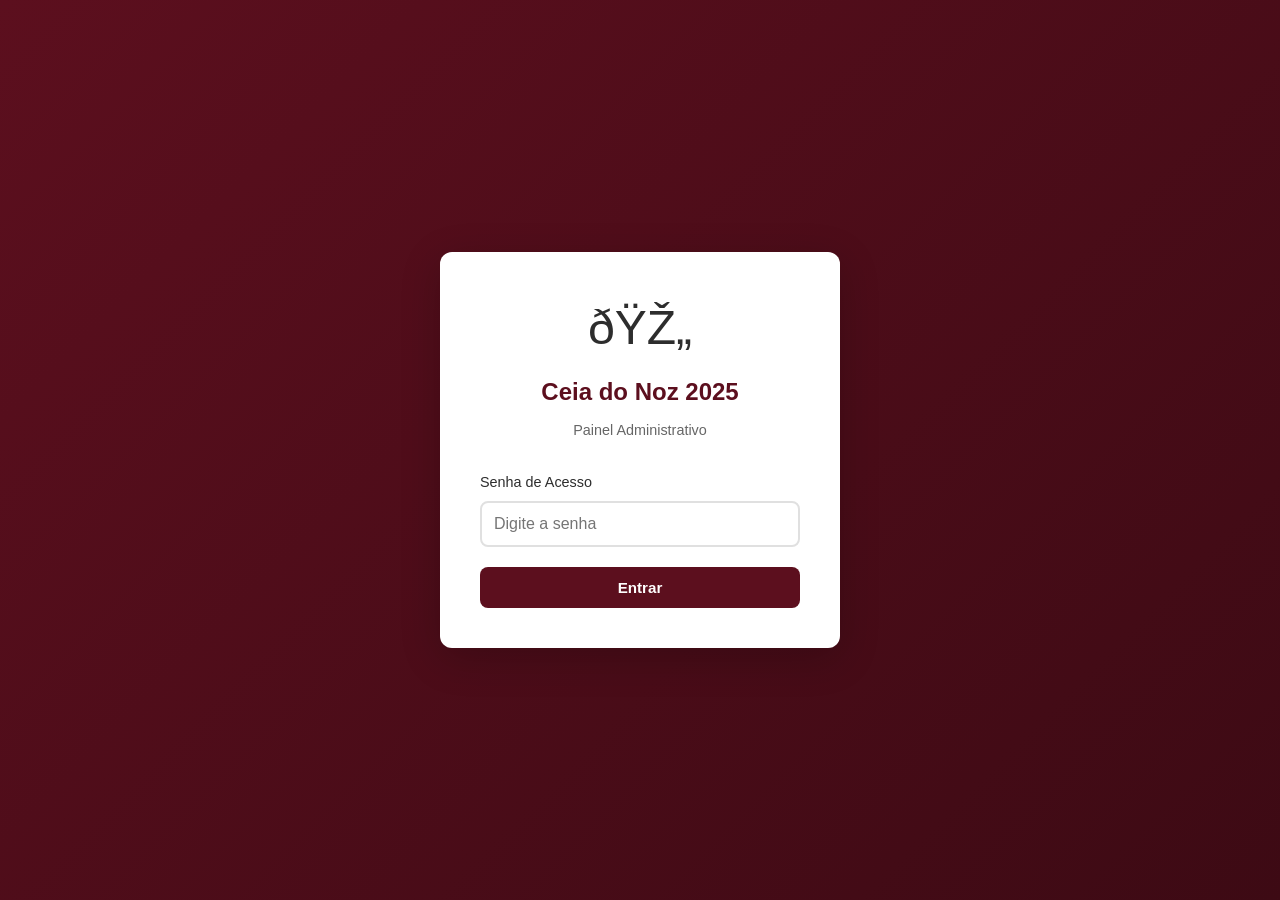
==== admin.html @ 3c9becc0 "chore: initial clone from Ceia2025 as base for SemanaSanta2026" ====
<!DOCTYPE html>
<html lang="pt-BR">
<head>
    <!-- Google Tag Manager -->
    <script>(function(w,d,s,l,i){w[l]=w[l]||[];w[l].push({'gtm.start':
    new Date().getTime(),event:'gtm.js'});var f=d.getElementsByTagName(s)[0],
    j=d.createElement(s),dl=l!='dataLayer'?'&l='+l:'';j.async=true;j.src=
    'https://www.googletagmanager.com/gtm.js?id='+i+dl;f.parentNode.insertBefore(j,f);
    })(window,document,'script','dataLayer','GTM-M2TM3LP9');</script>
    <!-- End Google Tag Manager -->
    
    <!-- Google tag (gtag.js) -->
    <script async src="https://www.googletagmanager.com/gtag/js?id=G-BR3YMR3MLD"></script>
    <script>
      window.dataLayer = window.dataLayer || [];
      function gtag(){dataLayer.push(arguments);}
      gtag('js', new Date());
      gtag('config', 'G-BR3YMR3MLD');
    </script>
    
    <!-- Meta Pixel Code -->
    <script>
    !function(f,b,e,v,n,t,s)
    {if(f.fbq)return;n=f.fbq=function(){n.callMethod?
    n.callMethod.apply(n,arguments):n.queue.push(arguments)};
    if(!f._fbq)f._fbq=n;n.push=n;n.loaded=!0;n.version='2.0';
    n.queue=[];t=b.createElement(e);t.async=!0;
    t.src=v;s=b.getElementsByTagName(e)[0];
    s.parentNode.insertBefore(t,s)}(window, document,'script',
    'https://connect.facebook.net/en_US/fbevents.js');
    fbq('init', '1549972042823192');
    fbq('track', 'PageView');
    </script>
    <noscript><img height="1" width="1" style="display:none"
    src="https://www.facebook.com/tr?id=1549972042823192&ev=PageView&noscript=1"
    /></noscript>
    <!-- End Meta Pixel Code -->

    <meta charset="UTF-8">
    <meta name="viewport" content="width=device-width, initial-scale=1.0">
    <title>Admin - Ceia do Noz 2025</title>
    
    <!-- Favicon -->
    <link rel="icon" type="image/png" href="imagens/favicon.png">
    
    <style>
        * {
            margin: 0;
            padding: 0;
            box-sizing: border-box;
        }

        :root {
            --color-vinho: #5c0f1e;
            --color-dourado: #d4af37;
            --color-bg: #f5f5f5;
            --color-card: #ffffff;
            --color-text: #2d2d2d;
            --color-text-muted: #666666;
            --color-border: #e0e0e0;
            --color-success: #28a745;
            --color-info: #17a2b8;
            --shadow: 0 2px 8px rgba(0,0,0,0.08);
            --shadow-hover: 0 4px 16px rgba(0,0,0,0.12);
        }

        body {
            font-family: -apple-system, BlinkMacSystemFont, 'Segoe UI', Roboto, 'Helvetica Neue', Arial, sans-serif;
            background: var(--color-bg);
            color: var(--color-text);
            min-height: 100vh;
            line-height: 1.5;
        }

        /* Login Screen */
        .login-container {
            display: flex;
            justify-content: center;
            align-items: center;
            min-height: 100vh;
            padding: 20px;
            background: linear-gradient(135deg, var(--color-vinho) 0%, #3d0a14 100%);
        }

        .login-box {
            background: white;
            padding: 40px;
            border-radius: 12px;
            box-shadow: 0 10px 40px rgba(0, 0, 0, 0.2);
            max-width: 400px;
            width: 100%;
        }

        .login-logo {
            text-align: center;
            font-size: 3rem;
            margin-bottom: 10px;
        }

        .login-title {
            color: var(--color-vinho);
            font-size: 1.5rem;
            margin-bottom: 10px;
            text-align: center;
            font-weight: 600;
        }

        .login-subtitle {
            color: var(--color-text-muted);
            font-size: 0.9rem;
            margin-bottom: 30px;
            text-align: center;
        }

        .input-group {
            margin-bottom: 20px;
        }

        .input-group label {
            display: block;
            margin-bottom: 8px;
            color: var(--color-text);
            font-size: 0.9rem;
            font-weight: 500;
        }

        .input-group input {
            width: 100%;
            padding: 12px;
            border: 2px solid var(--color-border);
            background: white;
            color: var(--color-text);
            border-radius: 8px;
            font-size: 1rem;
            transition: all 0.3s ease;
        }

        .input-group input:focus {
            outline: none;
            border-color: var(--color-vinho);
            box-shadow: 0 0 0 3px rgba(92, 15, 30, 0.1);
        }

        .btn {
            padding: 12px 24px;
            border: none;
            border-radius: 8px;
            font-size: 0.95rem;
            font-weight: 600;
            cursor: pointer;
            transition: all 0.2s ease;
            display: inline-flex;
            align-items: center;
            gap: 8px;
            text-decoration: none;
        }

        .btn-primary {
            background: var(--color-vinho);
            color: white;
            width: 100%;
            justify-content: center;
        }

        .btn-primary:hover {
            background: #7a1428;
            transform: translateY(-1px);
            box-shadow: 0 4px 12px rgba(92, 15, 30, 0.3);
        }

        .btn-success {
            background: var(--color-success);
            color: white;
            padding: 8px 16px;
            font-size: 0.85rem;
        }

        .btn-success:hover:not(:disabled) {
            background: #218838;
        }

        .btn-success:disabled {
            background: #6c757d;
            cursor: not-allowed;
            opacity: 0.6;
        }

        .btn-secondary {
            background: white;
            color: var(--color-text);
            border: 1px solid var(--color-border);
            padding: 8px 16px;
            font-size: 0.85rem;
        }

        .btn-secondary:hover {
            background: var(--color-bg);
        }

        .error-message {
            background: #f8d7da;
            color: #721c24;
            padding: 12px;
            border-radius: 8px;
            margin-top: 15px;
            display: none;
            border: 1px solid #f5c6cb;
        }

        /* Dashboard */
        .dashboard {
            display: none;
        }

        .dashboard.active {
            display: block;
        }

        .dashboard-header {
            background: white;
            box-shadow: var(--shadow);
            padding: 16px 24px;
            position: sticky;
            top: 0;
            z-index: 100;
            border-bottom: 1px solid var(--color-border);
        }

        .header-content {
            max-width: 1600px;
            margin: 0 auto;
            display: flex;
            justify-content: space-between;
            align-items: center;
            flex-wrap: wrap;
            gap: 16px;
        }

        .dashboard-title {
            color: var(--color-vinho);
            font-size: 1.5rem;
            font-weight: 700;
            display: flex;
            align-items: center;
            gap: 8px;
        }

        .header-actions {
            display: flex;
            gap: 12px;
            align-items: center;
            flex-wrap: wrap;
        }

        .filter-group {
            display: flex;
            gap: 8px;
            background: var(--color-bg);
            padding: 4px;
            border-radius: 8px;
        }

        .filter-btn {
            padding: 6px 16px;
            background: transparent;
            color: var(--color-text-muted);
            border: none;
            border-radius: 6px;
            cursor: pointer;
            transition: all 0.2s ease;
            font-size: 0.9rem;
            font-weight: 500;
        }

        .filter-btn.active {
            background: white;
            color: var(--color-vinho);
            box-shadow: var(--shadow);
        }

        .filter-btn:hover:not(.active) {
            background: rgba(255,255,255,0.5);
        }

        .btn-refresh {
            background: var(--color-info);
            color: white;
            padding: 8px 16px;
            font-size: 0.85rem;
        }

        .btn-refresh:hover {
            background: #138496;
        }

        .btn-logout {
            background: #dc3545;
            color: white;
            padding: 8px 16px;
            font-size: 0.85rem;
        }

        .btn-logout:hover {
            background: #c82333;
        }

        /* Main Content */
        .main-content {
            max-width: 1600px;
            margin: 0 auto;
            padding: 24px;
        }

        /* Stats */
        .stats-container {
            display: grid;
            grid-template-columns: repeat(auto-fit, minmax(200px, 1fr));
            gap: 16px;
            margin-bottom: 24px;
        }

        .stat-card {
            background: white;
            padding: 20px;
            border-radius: 12px;
            box-shadow: var(--shadow);
            border-left: 4px solid var(--color-vinho);
        }

        .stat-label {
            color: var(--color-text-muted);
            font-size: 0.85rem;
            margin-bottom: 8px;
            font-weight: 500;
        }

        .stat-number {
            font-size: 2rem;
            color: var(--color-vinho);
            font-weight: 700;
        }

        /* Pedidos Grid */
        .pedidos-container {
            display: grid;
            grid-template-columns: repeat(auto-fill, minmax(340px, 1fr));
            gap: 16px;
        }

        .pedido-card {
            background: white;
            border-radius: 12px;
            padding: 16px;
            box-shadow: var(--shadow);
            border: 1px solid var(--color-border);
            transition: all 0.2s ease;
            position: relative;
        }

        .pedido-card:hover {
            transform: translateY(-2px);
            box-shadow: var(--shadow-hover);
        }

        .pedido-header {
            display: flex;
            justify-content: space-between;
            align-items: start;
            margin-bottom: 12px;
            padding-bottom: 12px;
            border-bottom: 2px solid var(--color-bg);
        }

        .pedido-numero {
            color: var(--color-vinho);
            font-size: 1.1rem;
            font-weight: 700;
        }

        .badge {
            padding: 4px 12px;
            border-radius: 12px;
            font-size: 0.75rem;
            font-weight: 600;
            white-space: nowrap;
        }

        .badge-data {
            background: #e3f2fd;
            color: #1565c0;
        }

        .badge-confirmado {
            background: #d4edda;
            color: #155724;
        }

        .pedido-info {
            margin-bottom: 12px;
        }

        .info-row {
            display: flex;
            gap: 8px;
            margin-bottom: 6px;
            font-size: 0.85rem;
        }

        .info-icon {
            flex-shrink: 0;
            width: 16px;
        }

        .info-label {
            color: var(--color-text-muted);
            min-width: 60px;
            font-weight: 500;
        }

        .info-value {
            color: var(--color-text);
            word-break: break-word;
        }

        .pedido-produtos {
            background: var(--color-bg);
            padding: 12px;
            border-radius: 8px;
            margin-bottom: 12px;
            max-height: 120px;
            overflow-y: auto;
        }

        .produtos-title {
            color: var(--color-text);
            font-weight: 600;
            font-size: 0.85rem;
            margin-bottom: 8px;
        }

        .produto-item {
            color: var(--color-text);
            padding: 4px 0;
            font-size: 0.85rem;
            line-height: 1.4;
        }

        .pedido-valores {
            display: grid;
            grid-template-columns: 1fr 1fr;
            gap: 12px;
            margin-bottom: 12px;
            padding: 12px;
            background: #f8f9fa;
            border-radius: 8px;
        }

        .valor-item {
            text-align: center;
        }

        .valor-label {
            color: var(--color-text-muted);
            font-size: 0.75rem;
            margin-bottom: 4px;
            font-weight: 500;
        }

        .valor-amount {
            color: var(--color-vinho);
            font-size: 1.1rem;
            font-weight: 700;
        }

        .pedido-actions {
            display: flex;
            gap: 8px;
        }

        .pedido-actions .btn {
            flex: 1;
        }

        .observacoes {
            background: #fff3cd;
            border-left: 3px solid #ffc107;
            padding: 8px 12px;
            border-radius: 6px;
            margin-bottom: 12px;
            font-size: 0.85rem;
            color: #856404;
        }

        /* States */
        .loading {
            text-align: center;
            padding: 60px 20px;
            color: var(--color-text-muted);
            font-size: 1rem;
        }

        .loading::before {
            content: "⏳";
            display: block;
            font-size: 3rem;
            margin-bottom: 16px;
        }

        .empty-state {
            text-align: center;
            padding: 60px 20px;
            color: var(--color-text-muted);
        }

        .empty-state-icon {
            font-size: 4rem;
            margin-bottom: 16px;
        }

        .empty-state h3 {
            color: var(--color-text);
            margin-bottom: 8px;
        }

        /* Responsive */
        @media (max-width: 1200px) {
            .pedidos-container {
                grid-template-columns: repeat(auto-fill, minmax(300px, 1fr));
            }
        }

        @media (max-width: 768px) {
            .pedidos-container {
                grid-template-columns: 1fr;
            }

            .header-content {
                flex-direction: column;
                align-items: stretch;
            }

            .header-actions {
                flex-direction: column;
            }

            .filter-group {
                width: 100%;
                justify-content: space-between;
            }

            .pedido-valores {
                grid-template-columns: 1fr;
            }

            .pedido-actions {
                flex-direction: column;
            }
        }

        /* Scrollbar */
        .pedido-produtos::-webkit-scrollbar {
            width: 6px;
        }

        .pedido-produtos::-webkit-scrollbar-track {
            background: transparent;
        }

        .pedido-produtos::-webkit-scrollbar-thumb {
            background: var(--color-border);
            border-radius: 3px;
        }
    </style>
</head>
<body>
    <!-- Login Screen -->
    <div id="loginContainer" class="login-container">
        <div class="login-box">
            <div class="login-logo">🎄</div>
            <h1 class="login-title">Ceia do Noz 2025</h1>
            <p class="login-subtitle">Painel Administrativo</p>
            
            <div class="input-group">
                <label for="password">Senha de Acesso</label>
                <input type="password" id="password" placeholder="Digite a senha" autocomplete="current-password">
            </div>
            
            <button class="btn btn-primary" onclick="login()">Entrar</button>
            
            <div id="loginError" class="error-message"></div>
        </div>
    </div>

    <!-- Dashboard -->
    <div id="dashboard" class="dashboard">
        <header class="dashboard-header">
            <div class="header-content">
                <h1 class="dashboard-title">
                    <span>📋</span>
                    <span>Pedidos da Ceia</span>
                </h1>
                <div class="header-actions">
                    <div class="filter-group">
                        <button class="filter-btn active" onclick="filterPedidos('todos')" data-filter="todos">Todos</button>
                        <button class="filter-btn" onclick="filterPedidos('24/12')" data-filter="24/12">24/12</button>
                        <button class="filter-btn" onclick="filterPedidos('31/12')" data-filter="31/12">31/12</button>
                    </div>
                    <div class="filter-group">
                        <button class="filter-btn active" onclick="filterByPaymentStatus('todos')" data-payment-filter="todos">Todos</button>
                        <button class="filter-btn" onclick="filterByPaymentStatus('pagos')" data-payment-filter="pagos">Pagos</button>
                        <button class="filter-btn" onclick="filterByPaymentStatus('aguardando')" data-payment-filter="aguardando">Aguardando</button>
                    </div>
                    <button class="btn btn-refresh" onclick="loadPedidos()">🔄 Atualizar</button>
                    <button class="btn btn-logout" onclick="logout()">Sair</button>
                </div>
            </div>
        </header>

        <main class="main-content">
            <div class="stats-container">
                <div class="stat-card">
                    <div class="stat-label">Total de Pedidos</div>
                    <div class="stat-number" id="totalPedidos">0</div>
                </div>
                <div class="stat-card">
                    <div class="stat-label">Valor Total</div>
                    <div class="stat-number" id="valorTotal">R$ 0</div>
                </div>
                <div class="stat-card">
                    <div class="stat-label">Total Entrada (50%)</div>
                    <div class="stat-number" id="totalEntrada">R$ 0</div>
                </div>
            </div>

            <div id="pedidosContainer" class="pedidos-container">
                <div class="loading">Carregando pedidos...</div>
            </div>
        </main>
    </div>

    <script>
        // Configuração da API - Agora usa API routes serverless (token protegido)
        const API_CONFIG = {
            baseUrl: '/api',  // API routes serverless do Vercel
            locationId: 'iuYB2N2aOtvi7dlzJ1sQ',
            pipelineId: 'pwmwfFN1OoHoRpu70uY2'
        };

        const ADMIN_PASSWORD = 'noz2025';

        // Mapeamento de campos personalizados das OPORTUNIDADES
        const OPPORTUNITY_FIELD_MAP = {
            'valor_entrada': '2SV51sUefbrpE6j54idA',
            'data_retirada': '8onjX8uBLwCOGns5rt2Y',
            'numero_pedido': 'JZ4QzbdK3QSFQUT8b6OY',
            'produtos': 'KjW6kvcr3bfEhHeMOGFt',
            'observacoes': 'VAhkeO8SWwSiSqJG88is',
            'valor_total': 'VpeiHn8nXzv4QWiCf9pl',
            'status_pedido': 'tQP5XogWJYh0MbKAYjOm'
        };

        // IDs dos estágios do pipeline "Pedidos Ceia"
        const PIPELINE_STAGES = {
            'aguardando': 'a6b0ad85-0fc1-4f8c-abb8-8942e402e685',
            'pago': 'f03fdf22-edd1-4c47-bdf7-56a3b51e5b62',
            'pronto': '61a9a4f3-d168-4c92-bd85-1d7d4876ec29',
            'entregue': '69ad13db-bc91-43af-b576-a5003e309520',
            'cancelado': '10fa68b8-7b55-4059-8a02-65e8cdce2ecc'
        };

        let allPedidos = [];
        let currentFilter = 'todos';
        let currentPaymentFilter = 'todos';

        // Login
        function login() {
            const password = document.getElementById('password').value;
            const errorDiv = document.getElementById('loginError');

            if (password === ADMIN_PASSWORD) {
                document.getElementById('loginContainer').style.display = 'none';
                document.getElementById('dashboard').classList.add('active');
                loadPedidos();
            } else {
                errorDiv.textContent = 'Senha incorreta!';
                errorDiv.style.display = 'block';
                setTimeout(() => {
                    errorDiv.style.display = 'none';
                }, 3000);
            }
        }

        document.getElementById('password')?.addEventListener('keypress', function(e) {
            if (e.key === 'Enter') login();
        });

        // Logout
        function logout() {
            document.getElementById('loginContainer').style.display = 'flex';
            document.getElementById('dashboard').classList.remove('active');
            document.getElementById('password').value = '';
        }

        // Carregar pedidos da API (agora buscando OPORTUNIDADES)
        async function loadPedidos() {
            const container = document.getElementById('pedidosContainer');
            container.innerHTML = '<div class="loading">Carregando pedidos...</div>';

            try {
                const response = await fetch(
                    `${API_CONFIG.baseUrl}/opportunities/search?location_id=${API_CONFIG.locationId}&limit=100`
                );

                if (!response.ok) {
                    throw new Error(`Erro na API: ${response.status}`);
                }

                const data = await response.json();
                
                // Filtrar apenas oportunidades do pipeline "Pedidos Ceia" com status "open" (ativas)
                allPedidos = (data.opportunities || []).filter(opp => 
                    opp.pipelineId === API_CONFIG.pipelineId && opp.status === 'open'
                );

                console.log(`✅ ${allPedidos.length} pedidos carregados`);
                displayPedidos();
                updateStats();
            } catch (error) {
                console.error('Erro ao carregar pedidos:', error);
                container.innerHTML = `
                    <div class="empty-state">
                        <div class="empty-state-icon">⚠️</div>
                        <h3>Erro ao carregar pedidos</h3>
                        <p>${error.message}</p>
                        <button class="btn btn-primary" onclick="loadPedidos()" style="max-width: 300px; margin: 20px auto;">
                            Tentar Novamente
                        </button>
                    </div>
                `;
            }
        }

        // Exibir pedidos
        function displayPedidos() {
            const container = document.getElementById('pedidosContainer');
            
            let pedidosFiltrados = allPedidos;
            
            // Aplicar filtro de data
            if (currentFilter !== 'todos') {
                pedidosFiltrados = pedidosFiltrados.filter(pedido => {
                    const dataRetirada = getCustomField(pedido, 'data_retirada') || '';
                    const dataFormatada = formatarData(dataRetirada);
                    return dataFormatada.includes(currentFilter);
                });
            }
            
            // Aplicar filtro de status de pagamento baseado no estágio do pipeline
            if (currentPaymentFilter !== 'todos') {
                pedidosFiltrados = pedidosFiltrados.filter(pedido => {
                    if (currentPaymentFilter === 'pagos') {
                        return pedido.pipelineStageId === PIPELINE_STAGES.pago;
                    } else if (currentPaymentFilter === 'aguardando') {
                        return pedido.pipelineStageId === PIPELINE_STAGES.aguardando;
                    }
                    return true;
                });
            }

            if (pedidosFiltrados.length === 0) {
                let mensagem = 'Nenhum pedido encontrado';
                let descricao = 'Tente ajustar os filtros para visualizar outros pedidos.';
                
                if (currentPaymentFilter === 'pagos') {
                    mensagem = 'Nenhum pedido pago';
                    descricao = 'Não há pedidos com PIX confirmado nesta seleção.';
                } else if (currentPaymentFilter === 'aguardando') {
                    mensagem = 'Nenhum pedido aguardando';
                    descricao = 'Não há pedidos aguardando confirmação de pagamento.';
                }
                
                container.innerHTML = `
                    <div class="empty-state">
                        <div class="empty-state-icon">📦</div>
                        <h3>${mensagem}</h3>
                        <p>${descricao}</p>
                    </div>
                `;
                return;
            }

            container.innerHTML = pedidosFiltrados.map(pedido => createPedidoCard(pedido)).join('');
        }

        // Criar card de pedido
        function createPedidoCard(pedido) {
            const numeroPedido = getCustomField(pedido, 'numero_pedido') || 'N/A';
            const dataRetirada = getCustomField(pedido, 'data_retirada') || 'N/A';
            const produtos = getCustomField(pedido, 'produtos') || 'Nenhum produto';
            const valorTotal = getCustomField(pedido, 'valor_total') || 0;
            const valorEntrada = getCustomField(pedido, 'valor_entrada') || 0;
            const observacoes = getCustomField(pedido, 'observacoes') || '';
            
            // Dados do contato (nested em opportunities)
            const contact = pedido.contact || {};
            const telefone = contact.phone || '';
            const whatsappLink = telefone ? `https://wa.me/${telefone.replace(/\D/g, '')}` : '#';
            
            // Verificar se o PIX já foi confirmado (estágio "pago")
            const pixConfirmado = pedido.pipelineStageId === PIPELINE_STAGES.pago;
            
            const produtosList = produtos.split('\n')
                .filter(p => p.trim())
                .map(p => `<div class="produto-item">${p}</div>`)
                .join('');

            return `
                <div class="pedido-card">
                    <div class="pedido-header">
                        <div class="pedido-numero">#${numeroPedido}</div>
                        <div style="display: flex; gap: 8px; align-items: center;">
                            <div class="badge badge-data">📅 ${formatarData(dataRetirada)}</div>
                            ${pixConfirmado ? '<div class="badge badge-confirmado">✅ PIX Confirmado</div>' : ''}
                        </div>
                    </div>
                    
                    <div class="pedido-info">
                        <div class="info-row">
                            <span class="info-icon">👤</span>
                            <span class="info-value">${contact.name || contact.firstName || 'N/A'}</span>
                        </div>
                        <div class="info-row">
                            <span class="info-icon">📱</span>
                            <span class="info-value">${contact.phone || 'N/A'}</span>
                        </div>
                        <div class="info-row">
                            <span class="info-icon">📧</span>
                            <span class="info-value">${contact.email || 'N/A'}</span>
                        </div>
                    </div>
                    
                    ${observacoes ? `<div class="observacoes">💬 ${observacoes}</div>` : ''}
                    
                    <div class="pedido-produtos">
                        <div class="produtos-title">🍽️ Produtos</div>
                        ${produtosList}
                    </div>
                    
                    <div class="pedido-valores">
                        <div class="valor-item">
                            <div class="valor-label">Valor Total</div>
                            <div class="valor-amount">${formatarValor(valorTotal)}</div>
                        </div>
                        <div class="valor-item">
                            <div class="valor-label">Entrada (50%)</div>
                            <div class="valor-amount">${formatarValor(valorEntrada)}</div>
                        </div>
                    </div>
                    
                    <div class="pedido-actions">
                        <button class="btn btn-success" 
                                onclick="confirmarPix('${pedido.id}', '${numeroPedido}')"
                                ${pixConfirmado ? 'disabled' : ''}>
                            ${pixConfirmado ? '✔️ PIX Confirmado' : '✅ Confirmar PIX'}
                        </button>
                        ${telefone ? `<a href="${whatsappLink}" target="_blank" class="btn btn-secondary">💬 WhatsApp</a>` : ''}
                    </div>
                </div>
            `;
        }

        // Confirmar PIX - Move oportunidade para estágio "Pago" e adiciona tag ao contato
        async function confirmarPix(opportunityId, numeroPedido) {
            if (!confirm(`Confirmar o PIX do pedido #${numeroPedido}?`)) {
                return;
            }

            try {
                // Buscar a oportunidade atual para pegar dados do contato
                const opportunity = allPedidos.find(p => p.id === opportunityId);
                if (!opportunity || !opportunity.contactId) {
                    throw new Error('Contato não encontrado na oportunidade');
                }
                
                // 1. Atualizar estágio da oportunidade para "Pago" e campo "status_pedido" para "PIX Confirmado"
                const updateOppResponse = await fetch(
                    `${API_CONFIG.baseUrl}/opportunities/${opportunityId}`,
                    {
                        method: 'PUT',
                        headers: {
                            'Content-Type': 'application/json'
                        },
                        body: JSON.stringify({ 
                            pipelineStageId: PIPELINE_STAGES.pago,
                            customFields: [
                                {
                                    id: OPPORTUNITY_FIELD_MAP.status_pedido,
                                    field_value: ["PIX Confirmado"]
                                }
                            ]
                        })
                    }
                );

                if (!updateOppResponse.ok) {
                    throw new Error('Erro ao atualizar estágio da oportunidade');
                }

                // 2. Buscar tags atuais do contato
                const getContactResponse = await fetch(
                    `${API_CONFIG.baseUrl}/contacts/${opportunity.contactId}`
                );

                if (!getContactResponse.ok) {
                    throw new Error('Erro ao buscar contato');
                }

                const contactData = await getContactResponse.json();
                const currentTags = contactData.contact?.tags || [];
                
                // 3. Adicionar tag "pix-confirmado" se não existir
                if (!currentTags.includes('pix-confirmado')) {
                    const newTags = [...currentTags, 'pix-confirmado'];
                    
                    const updateContactResponse = await fetch(
                        `${API_CONFIG.baseUrl}/contacts/${opportunity.contactId}`,
                        {
                            method: 'PUT',
                            headers: {
                                'Content-Type': 'application/json'
                            },
                            body: JSON.stringify({ tags: newTags })
                        }
                    );

                    if (!updateContactResponse.ok) {
                        console.warn('Aviso: Não foi possível adicionar tag ao contato');
                    }
                }

                // 4. 💰 Tracking: PurchaseReal - PIX Confirmado
                if (opportunity) {
                    const contact = opportunity.contact || {};
                    const valorTotal = parseFloat(getCustomField(opportunity, 'valor_total')) || 0;
                    const valorEntrada = parseFloat(getCustomField(opportunity, 'valor_entrada')) || 0;
                    const dataRetirada = getCustomField(opportunity, 'data_retirada') || '';
                    
                    if (typeof trackPurchaseReal === 'function') {
                        trackPurchaseReal({
                            transactionId: numeroPedido,
                            valorTotal: valorTotal,
                            valorEntrada: valorEntrada,
                            customerName: contact.name || contact.firstName || '',
                            customerPhone: contact.phone || '',
                            customerEmail: contact.email || '',
                            dataRetirada: formatarData(dataRetirada)
                        });
                    }
                }

                alert(`✅ PIX confirmado para o pedido #${numeroPedido}!\nAutomação de pagamento recebido será disparada.`);
                await loadPedidos();
                
            } catch (error) {
                console.error('Erro ao confirmar PIX:', error);
                alert(`❌ Erro ao confirmar PIX: ${error.message}`);
            }
        }

        // Filtrar pedidos por data
        function filterPedidos(filter) {
            currentFilter = filter;
            
            document.querySelectorAll('.filter-btn[data-filter]').forEach(btn => {
                btn.classList.remove('active');
                if (btn.dataset.filter === filter) {
                    btn.classList.add('active');
                }
            });
            
            displayPedidos();
            updateStats();
        }

        // Filtrar pedidos por status de pagamento
        function filterByPaymentStatus(filter) {
            currentPaymentFilter = filter;
            
            document.querySelectorAll('.filter-btn[data-payment-filter]').forEach(btn => {
                btn.classList.remove('active');
                if (btn.dataset.paymentFilter === filter) {
                    btn.classList.add('active');
                }
            });
            
            displayPedidos();
            updateStats();
        }

        // Atualizar estatísticas
        function updateStats() {
            let pedidosFiltrados = allPedidos;
            
            // Aplicar filtro de data
            if (currentFilter !== 'todos') {
                pedidosFiltrados = pedidosFiltrados.filter(pedido => {
                    const dataRetirada = getCustomField(pedido, 'data_retirada') || '';
                    const dataFormatada = formatarData(dataRetirada);
                    return dataFormatada.includes(currentFilter);
                });
            }
            
            // Aplicar filtro de status de pagamento baseado no estágio do pipeline
            if (currentPaymentFilter !== 'todos') {
                pedidosFiltrados = pedidosFiltrados.filter(pedido => {
                    if (currentPaymentFilter === 'pagos') {
                        return pedido.pipelineStageId === PIPELINE_STAGES.pago;
                    } else if (currentPaymentFilter === 'aguardando') {
                        return pedido.pipelineStageId === PIPELINE_STAGES.aguardando;
                    }
                    return true;
                });
            }

            const total = pedidosFiltrados.length;
            const valorTotal = pedidosFiltrados.reduce((sum, pedido) => {
                return sum + (parseFloat(getCustomField(pedido, 'valor_total')) || 0);
            }, 0);
            const valorEntrada = pedidosFiltrados.reduce((sum, pedido) => {
                return sum + (parseFloat(getCustomField(pedido, 'valor_entrada')) || 0);
            }, 0);

            document.getElementById('totalPedidos').textContent = total;
            document.getElementById('valorTotal').textContent = formatarValor(valorTotal);
            document.getElementById('totalEntrada').textContent = formatarValor(valorEntrada);
        }

        // Funções auxiliares
        function getCustomField(opportunity, fieldKey) {
            // Usar mapeamento de oportunidades
            const mappedId = OPPORTUNITY_FIELD_MAP[fieldKey];
            
            // Buscar no array customFields da oportunidade
            if (opportunity.customFields && Array.isArray(opportunity.customFields)) {
                const field = opportunity.customFields.find(f => f.id === mappedId);
                if (field) {
                    // Retornar o valor correto baseado no tipo
                    if (field.type === 'number') return field.fieldValueNumber;
                    if (field.type === 'string') return field.fieldValueString;
                    if (field.type === 'date') return field.fieldValueDate;
                    if (field.type === 'array') return field.fieldValueArray ? field.fieldValueArray.join(', ') : '';
                }
            }
            
            return null;
        }

        function formatarValor(valor) {
            const num = parseFloat(valor) || 0;
            return `R$ ${num.toFixed(2).replace('.', ',')}`;
        }

        function formatarData(data) {
            if (!data) return 'N/A';
            
            // Se for um timestamp numérico, converter para data usando UTC
            if (typeof data === 'number') {
                const date = new Date(data);
                const dia = String(date.getUTCDate()).padStart(2, '0');
                const mes = String(date.getUTCMonth() + 1).padStart(2, '0');
                return `${dia}/${mes}`;
            }
            
            // Converter para string se não for
            const dataStr = String(data);
            
            // Se já está no formato dd/mm, retornar
            if (dataStr.includes('/')) return dataStr;
            
            // Se está no formato ISO (yyyy-mm-dd), converter
            if (dataStr.includes('-')) {
                const [ano, mes, dia] = dataStr.split('-');
                return `${dia}/${mes}`;
            }
            
            return dataStr;
        }
    </script>

    <!-- Tracking System -->
    <script src="js/tracking.js?v=20251205"></script>
</body>
</html>
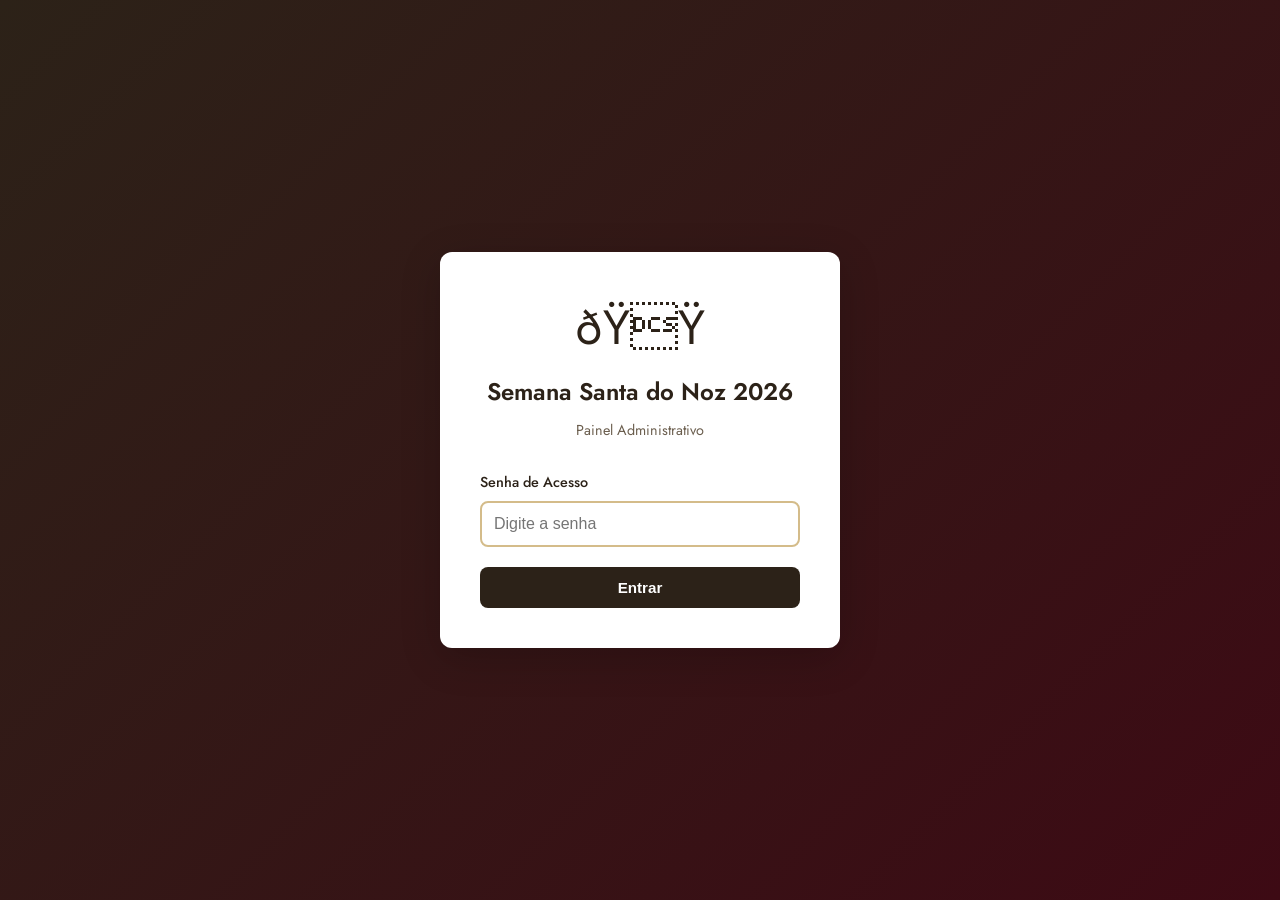
==== commit 44a54e42: "feat: adapt Ceia2025 for Semana Santa 2026 - New product catalog: Torta Capixaba, Torta de Bacalhau," ====
--- a/admin.html
+++ b/admin.html
@@ -38,11 +38,14 @@
 
     <meta charset="UTF-8">
     <meta name="viewport" content="width=device-width, initial-scale=1.0">
-    <title>Admin - Ceia do Noz 2025</title>
+    <title>Admin — Semana Santa 2026 | Noz</title>
     
     <!-- Favicon -->
     <link rel="icon" type="image/png" href="imagens/favicon.png">
-    
+    <link rel="preconnect" href="https://fonts.googleapis.com">
+    <link rel="preconnect" href="https://fonts.gstatic.com" crossorigin>
+    <link href="https://fonts.googleapis.com/css2?family=Jost:wght@300;400;500&display=swap" rel="stylesheet">
+
     <style>
         * {
             margin: 0;
@@ -51,13 +54,13 @@
         }
 
         :root {
-            --color-vinho: #5c0f1e;
-            --color-dourado: #d4af37;
-            --color-bg: #f5f5f5;
-            --color-card: #ffffff;
-            --color-text: #2d2d2d;
-            --color-text-muted: #666666;
-            --color-border: #e0e0e0;
+            --color-vinho: #2C2218;
+            --color-dourado: #C4A86B;
+            --color-bg: #F5F0E8;
+            --color-card: #EDE5D4;
+            --color-text: #2C2218;
+            --color-text-muted: #6B5E4E;
+            --color-border: #D4BC8A;
             --color-success: #28a745;
             --color-info: #17a2b8;
             --shadow: 0 2px 8px rgba(0,0,0,0.08);
@@ -65,7 +68,7 @@
         }
 
         body {
-            font-family: -apple-system, BlinkMacSystemFont, 'Segoe UI', Roboto, 'Helvetica Neue', Arial, sans-serif;
+            font-family: 'Jost', -apple-system, BlinkMacSystemFont, 'Segoe UI', Roboto, sans-serif;
             background: var(--color-bg);
             color: var(--color-text);
             min-height: 100vh;
@@ -576,8 +579,8 @@
     <!-- Login Screen -->
     <div id="loginContainer" class="login-container">
         <div class="login-box">
-            <div class="login-logo">🎄</div>
-            <h1 class="login-title">Ceia do Noz 2025</h1>
+            <div class="login-logo">🐟</div>
+            <h1 class="login-title">Semana Santa do Noz 2026</h1>
             <p class="login-subtitle">Painel Administrativo</p>
             
             <div class="input-group">
@@ -597,13 +600,14 @@
             <div class="header-content">
                 <h1 class="dashboard-title">
                     <span>📋</span>
-                    <span>Pedidos da Ceia</span>
+                    <span>Pedidos — Semana Santa 2026</span>
                 </h1>
                 <div class="header-actions">
                     <div class="filter-group">
                         <button class="filter-btn active" onclick="filterPedidos('todos')" data-filter="todos">Todos</button>
-                        <button class="filter-btn" onclick="filterPedidos('24/12')" data-filter="24/12">24/12</button>
-                        <button class="filter-btn" onclick="filterPedidos('31/12')" data-filter="31/12">31/12</button>
+                        <button class="filter-btn" onclick="filterPedidos('03/04')" data-filter="03/04">03/04</button>
+                        <button class="filter-btn" onclick="filterPedidos('04/04')" data-filter="04/04">04/04</button>
+                        <button class="filter-btn" onclick="filterPedidos('05/04')" data-filter="05/04">05/04</button>
                     </div>
                     <div class="filter-group">
                         <button class="filter-btn active" onclick="filterByPaymentStatus('todos')" data-payment-filter="todos">Todos</button>
@@ -642,11 +646,11 @@
         // Configuração da API - Agora usa API routes serverless (token protegido)
         const API_CONFIG = {
             baseUrl: '/api',  // API routes serverless do Vercel
-            locationId: 'iuYB2N2aOtvi7dlzJ1sQ',
-            pipelineId: 'pwmwfFN1OoHoRpu70uY2'
+            locationId: 'iuYB2N2aOtvi7dlzJ1sQ',  // mesma conta Homio
+            pipelineId: 'PLACEHOLDER_SS2026_PIPELINE_ID'  // TODO: substituir após criar pipeline no Homio
         };
 
-        const ADMIN_PASSWORD = 'noz2025';
+        const ADMIN_PASSWORD = 'nozsemanasanta2026';
 
         // Mapeamento de campos personalizados das OPORTUNIDADES
         const OPPORTUNITY_FIELD_MAP = {
@@ -659,13 +663,14 @@
             'status_pedido': 'tQP5XogWJYh0MbKAYjOm'
         };
 
-        // IDs dos estágios do pipeline "Pedidos Ceia"
+        // IDs dos estágios do pipeline "Pedidos Semana Santa 2026"
+        // TODO: substituir os PLACEHOLDER_ abaixo após criar o pipeline no Homio
         const PIPELINE_STAGES = {
-            'aguardando': 'a6b0ad85-0fc1-4f8c-abb8-8942e402e685',
-            'pago': 'f03fdf22-edd1-4c47-bdf7-56a3b51e5b62',
-            'pronto': '61a9a4f3-d168-4c92-bd85-1d7d4876ec29',
-            'entregue': '69ad13db-bc91-43af-b576-a5003e309520',
-            'cancelado': '10fa68b8-7b55-4059-8a02-65e8cdce2ecc'
+            'aguardando': 'PLACEHOLDER_STAGE_AGUARDANDO',
+            'pago': 'PLACEHOLDER_STAGE_PAGO',
+            'pronto': 'PLACEHOLDER_STAGE_PRONTO',
+            'entregue': 'PLACEHOLDER_STAGE_ENTREGUE',
+            'cancelado': 'PLACEHOLDER_STAGE_CANCELADO'
         };
 
         let allPedidos = [];
@@ -717,7 +722,7 @@
 
                 const data = await response.json();
                 
-                // Filtrar apenas oportunidades do pipeline "Pedidos Ceia" com status "open" (ativas)
+                // Filtrar apenas oportunidades do pipeline "Pedidos Semana Santa 2026" com status "open" (ativas)
                 allPedidos = (data.opportunities || []).filter(opp => 
                     opp.pipelineId === API_CONFIG.pipelineId && opp.status === 'open'
                 );
@@ -1088,6 +1093,6 @@
     </script>
 
     <!-- Tracking System -->
-    <script src="js/tracking.js?v=20251205"></script>
+    <script src="js/tracking.js?v=20260223-1"></script>
 </body>
 </html>
